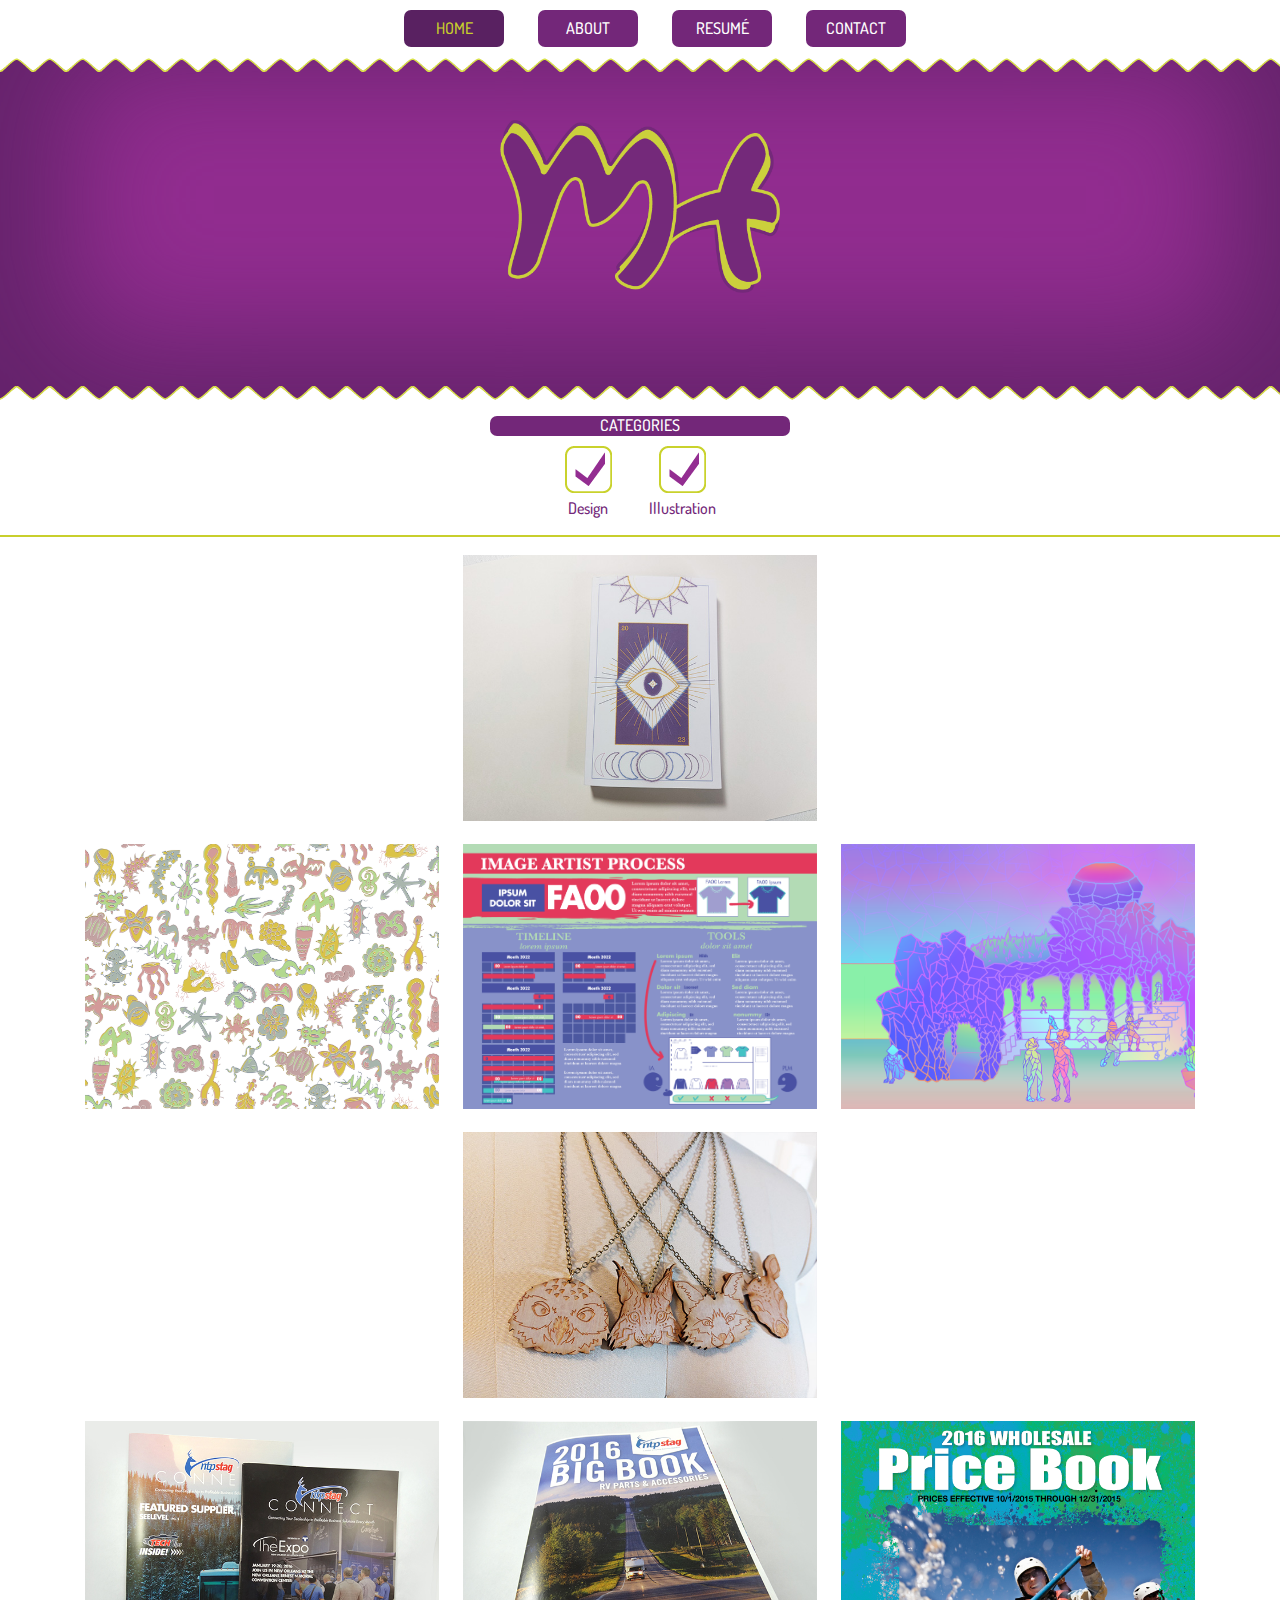
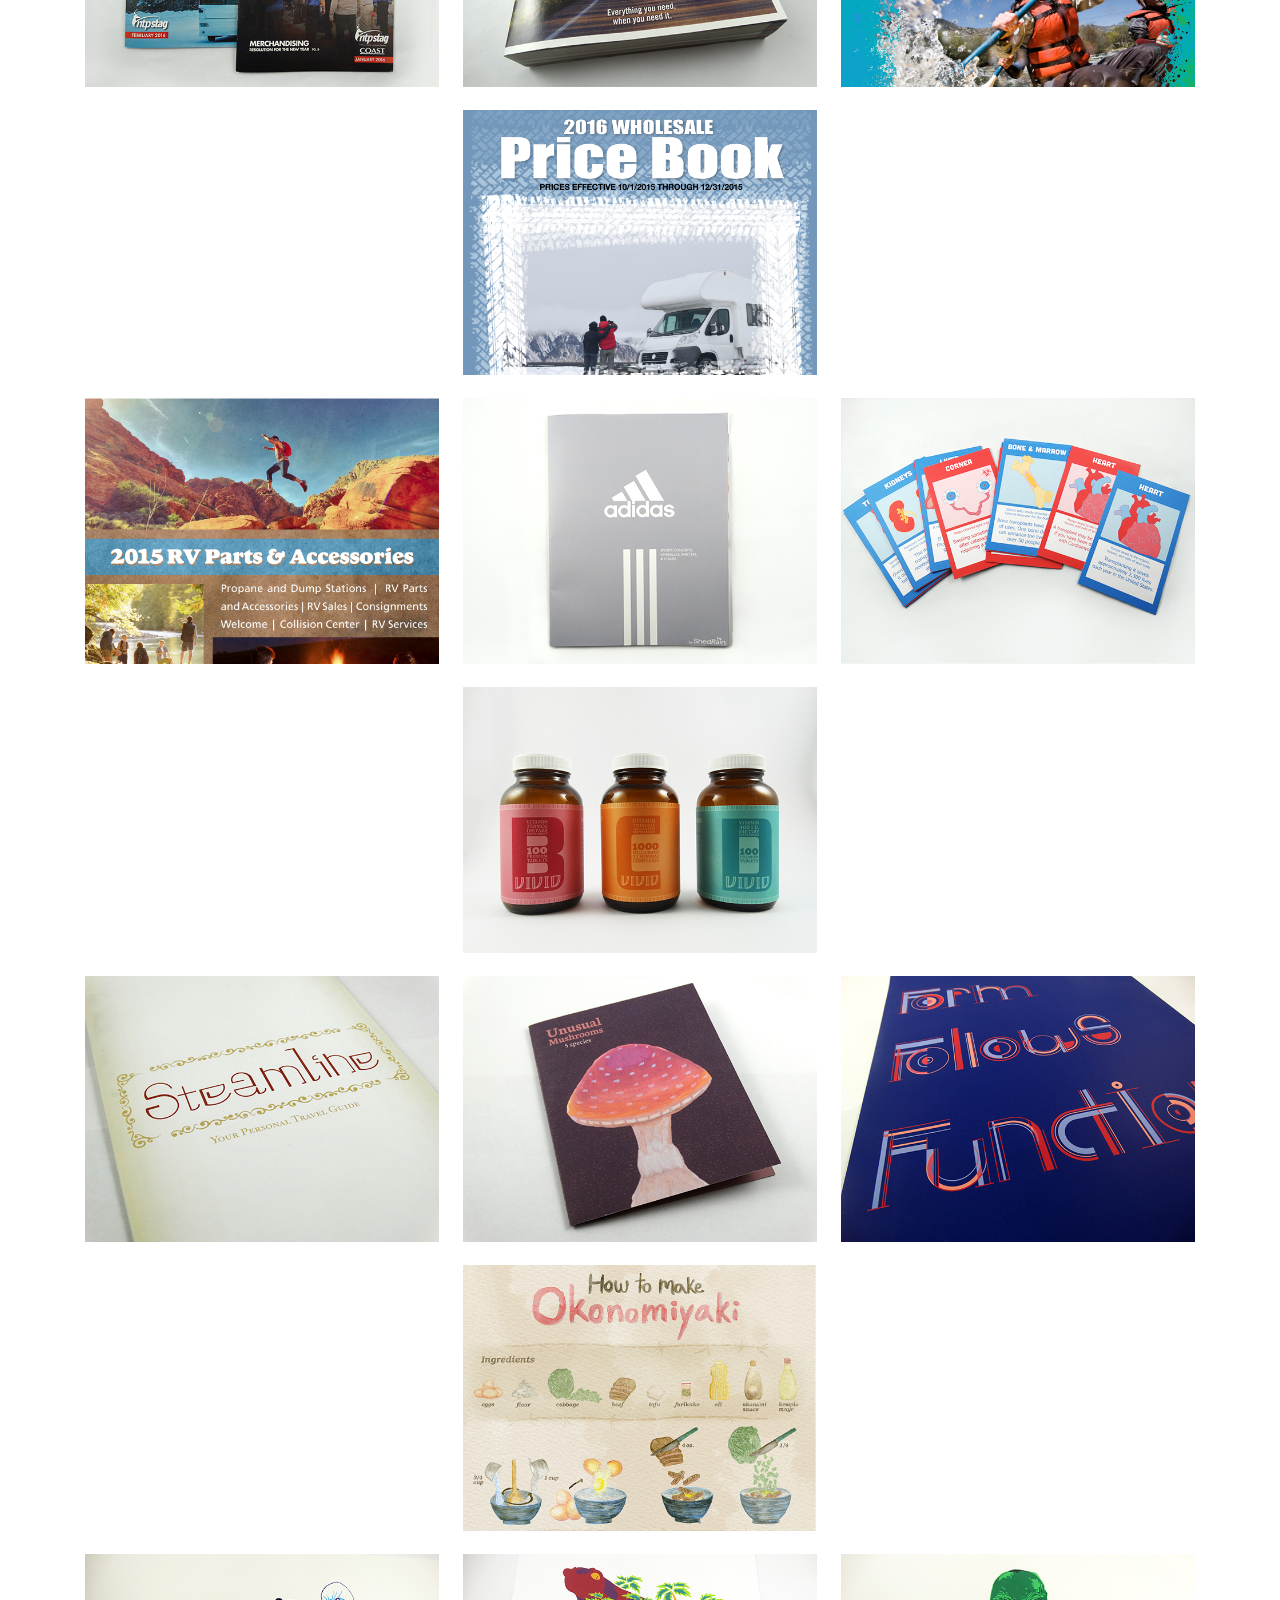
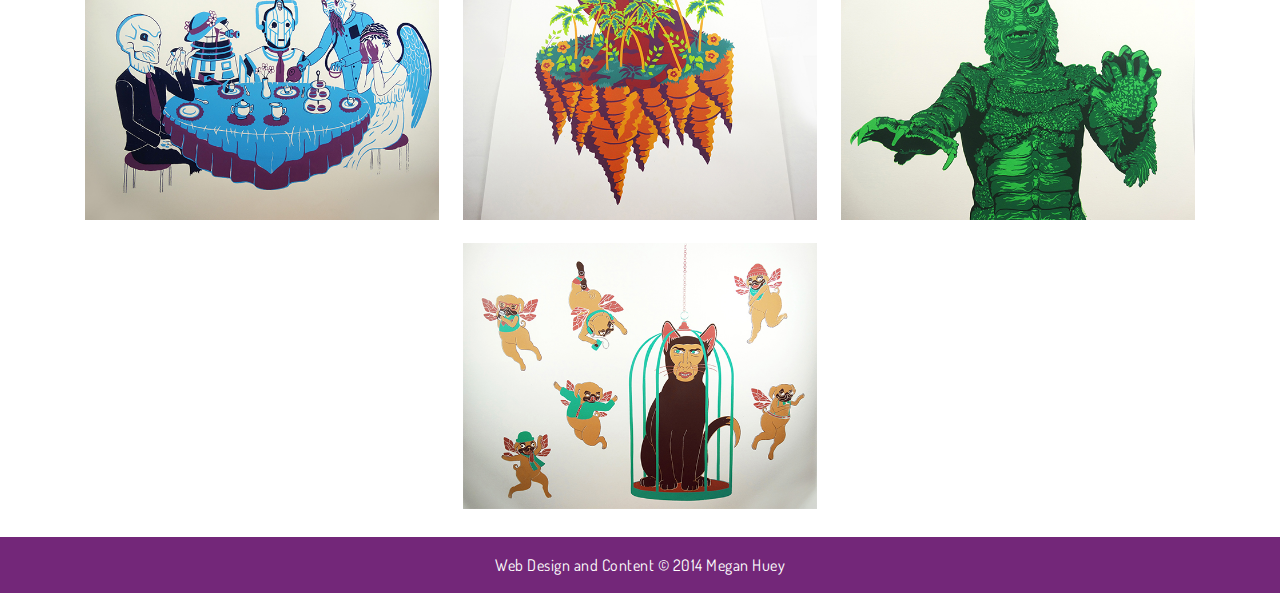
==== index.html @ 91812c9f "edited animals descrption" ====
<!doctype html>
<html>
<head>
<meta charset="utf-8">
<title>Home | Megan Huey</title>
<meta name="viewport" content="width=device-width">
<link rel="shortcut icon" type="image/x-icon" href="/favicon.ico">
<link rel="stylesheet" type="text/css" href="style.css">
<link rel="stylesheet" type="text/css" href="carousel.css">

<link href='http://fonts.googleapis.com/css?family=Dosis:400,500' rel='stylesheet' type='text/css'>


</head>

<body>

	<div class="wrap">

   <div class="wrapnav">

		<ul class="nav">
        <li class="navmid"><a href="index.html"><div class="navstyle active">HOME</div></a></li>
        <li class="navmid"><a href="about.html"><div class="navstyle">ABOUT</div></a></li>
        <li class="navmid"><a href="megan_huey_resume.pdf" target="_blank"><div class="navstyle">RESUMÉ</div></a></li>
        <li class="navmid"><a href="contact.html"><div class="navstyle">CONTACT</div></a></li>
		
        </ul> <!--nav-->


        <div class="topteeth">

        </div> <!--top teeth-->

        </div> <!--wrapnav-->
        



	<div class="main">

    <div class="bgwrap">
	<div class="background"><div class="wpcontainer"><img src="img/mhlogo4.png" class="logo_large"></div><img src="img/mhlogo4.png" class="logo_small"></div></div>
    </div>
    <br>

  

   <div class="bottomteeth"></div>
   <div class="categorywrap">
	<div class="category">
<div class="catsection">CATEGORIES</div><br>
<ul>


<li class="liall">
<div class="myContainer">
    <input type="checkbox" name="typography" id="typography1" class="allcheck" onclick="toggle"/>
    <label for="allcheck" class="allcheck"></label>
    <label for="typography" class="text"></label>    
</div><div class="categorylabel">Design</div></li>


<li class="liall">
<div class="myContainer">
    <input type="checkbox" name="illustration" id="illustration1" class="allcheck" onclick="toggle"/>
    <label for="allcheck" class="allcheck"></label>
    <label for="illustration" class="text"></label>    
</div><div class="categorylabel">Illustration</div></li>



<br>

       <div class="label"></div> <!--LABEL DIV-->

    </div> <!--category div-->
    <div class="divider"></div>
</div> <!--categorywrap div -->

       

<div class="groupwrap">
<ul class="gallery">
    
    <li><a href="#planneranchor"><div class="planner button all illustration"><img class="buttonwidth" src="img/art/planner1.jpg"  alt="Expand Planner"></div></a></li>

<div id="planneranchor"></div>


<!------------- BEGIN ------------->

<div class="plannergroup group 25"> <!--main-->

<iframe width="560" height="315" src="https://www.youtube.com/embed/mVJZdl0U6GI" title="YouTube video player" frameborder="0" allow="accelerometer; autoplay; clipboard-write; encrypted-media; gyroscope; picture-in-picture; web-share" allowfullscreen ></iframe>


 
 
  <div class="hcol-a">
<div class="h3">2023 Cosmic Planner</div>
paperback book<br><br>
A 2023 Planner featuring a cosmic theme. Geometric patterns fill the pages, allowing the writer to take notes in a free-form manner. Published and printed by Barnes & Noble books.
      <br>
<a href="https://www.barnesandnoble.com/w/2023-planner-megan-huey/1142853857?ean=9798823164696">Order Here!</a>

<br>
5" W x 8" H
</div> <!-- col-a -->

<div class="aligngroup">

 <div class="hflexcontainer"> 
 <!-- Place somewhere in the <body> of your page -->
 <div class="flexslider"> 


 
   <ul class="slides"> 
    <li>
      <img src="img/art/planner2.jpg" alt="Planner 2" class="tableimg">
    </li>
        <li>
      <img src="img/art/planner3.jpg" alt="Planner 2" class="tableimg">
    </li>
     <li>
      <img src="img/art/planner4.jpg" alt="Planner 2" class="tableimg">
    </li>
    <li>
      <img src="img/art/planner5.jpg" alt="Planner 3" class="tableimg" >
    </li>
  </ul>
</div> <!-- flexslider -->

 </div> <!-- h flexcontainer -->




</div> <!--  align group -->

</div> <!--group-->


<!------------- END ------------->

    
<li><a href="#virusanchor"><div class="virus button all illustration"><img class="buttonwidth" src="img/art/virus1.png"  alt="Expand Virus"></div></a></li>
<li><a href="#infographicanchor"><div class="infographic button all typography"><img class="buttonwidth" src="img/art/infographic1.png"  alt="Expand Infographic"></div></a></li> <!--button-->
<li><a href="#crystalsanchor"><div class="crystals button all illustration"><img class="buttonwidth" src="img/art/crystals1.png" alt="Expand Crystals"></div></a></li>
<li><a href="#animalsanchor"><div class="animals button all illustration"><img class="buttonwidth" src="img/art/animals1.jpg" alt="Expand Animals"></div></a></li>

<div id="virusanchor"></div>
<div id="infographicanchor"></div>
<div id="crystalsanchor"></div>
<div id="animalsanchor"></div>

<!------------- BEGIN ------------->

<div class="virusgroup group 24"> <!--main-->


 <img src="img/art/virus1.png" alt="Virus" class="bigimg">
 
 
  <div class="hcol-a">
<div class="h3">Organisms pattern</div>
Allover pattern<br><br>
This allover pattern displays a grouping of organisms floating about. Superimposed onto a white button down shirt dress, it makes a colorful statement that draws you in take a closer look at each individual form.
<br>

</div> <!-- col-a -->

<div class="aligngroup">

 <div class="hflexcontainer"> 
 <!-- Place somewhere in the <body> of your page -->
 <div class="flexslider"> 


 
   <ul class="slides"> 
    <li>
      <img src="img/art/virus2.jpg" alt="Virus 2" class="tableimg">
    </li>
    <li>
      <img src="img/art/virus3.jpg" alt="Virus 3" class="tableimg" >
    </li>
  </ul>
</div> <!-- flexslider -->

 </div> <!-- h flexcontainer -->




</div> <!--  align group -->

</div> <!--group-->


<!------------- END ------------->


<!------------- BEGIN ------------->

<div class="infographicgroup group 23"> <!--main-->


 <img src="img/art/infographic2.png" alt="Infographic" class="bigimg">
 
 
  <div class="hcol-a">
<div class="h3">Image Artist Infographic</div>
Poster<br><br>
This infographic captures the timelines, tools, and other related data involved in the Image Artist process. One season was used as the case study. Lorem Ipsum filler text replaces original text to preserve sensitive information.

<br>
11" W x 17" H
</div> <!-- col-a -->

<div class="aligngroup">

 <div class="hflexcontainer"> 
 <!-- Place somewhere in the <body> of your page -->
 <div class="flexslider"> 


 
   <ul class="slides"> 
    <li>
      <img src="img/art/infographic1.png" alt="Infographic 2" class="tableimg">
    </li>
    <li>
      <img src="img/art/infographic3.png" alt="Infographic 3" class="tableimg">
    </li>
  </ul>
</div> <!-- flexslider -->

 </div> <!-- h flexcontainer -->




</div> <!--  align group -->

</div> <!--group-->


<!------------- END ------------->



<!------------- BEGIN ------------->

<div class="crystalsgroup group 22"> <!--main-->


 <img src="img/art/crystals5.png" alt="Crystals" class="bigimg">
 
 
  <div class="hcol-a">
<div class="h3">Crystal Monument</div>
Vector Illustration<br><br>
The crystal people have built a monument. This panorama started as a rough sketch and gradually evolved into a vector design with crisp lineart and gradients. The monument is still undergoing construction, as is the illustration itself. It will repeat itself in a timeless loop experienced through the lens of the crystal people.
<br>
50" W x 25" H
</div> <!-- col-a -->

<div class="aligngroup">

 <div class="vflexcontainer"> 
 <!-- Place somewhere in the <body> of your page -->
 <div class="flexslider"> 


 
   <ul class="slides"> 
    <li>
      <img src="img/art/crystals2.jpg" alt="Crystals 2" class="tableimg">
    </li>
    <li>
      <img src="img/art/crystals3.jpg" alt="Crystals 3" class="tableimg" >
    </li>
    <li>
      <img src="img/art/crystals4.png" alt="Crystals 4" class="tableimg">
    </li>
  </ul>
</div> <!-- flexslider -->

 </div> <!-- h flexcontainer -->




</div> <!--  align group -->

</div> <!--group-->


<!------------- END ------------->

<!------------- BEGIN ------------->

<div class="animalsgroup group 17"> <!--main-->


 <img src="img/art/animals1.jpg" alt="Animals" class="bigimg">
 
 
  <div class="hcol-a">
<div class="h3">Alpine Animals</div>
Necklaces<br><br>
These Alpine animal necklaces were gifted to the 50 guests in attendance of a Winter event held in Portland. The animals featured are the Snowy Owl, Lustrous Lynx, Fascinating Fox, and Delicate Deer. The faces are made from birch plywood that have been etched and lasercut. They are strung along a 22" oxidized bronze chain with a lobster claw clasp.
<br>
2" W x 2 ½" H
</div> <!-- col-a -->

<div class="aligngroup">

 <div class="hflexcontainer"> 
 <!-- Place somewhere in the <body> of your page -->
 <div class="flexslider"> 


 
   <ul class="slides"> 
    <li>
      <img src="img/art/animals2.jpg" alt="Animals 2" class="tableimg">
    </li>
    <li>
      <img src="img/art/animals3.jpg" alt="Animals 3" class="tableimg" >
    </li>
    <li>
      <img src="img/art/animals3.jpg" alt="Animals 4" class="tableimg">
    </li>
    <li>
      <img src="img/art/animals4.jpg" alt="Animals 5" class="tableimg">
    </li>
  </ul>
</div> <!-- flexslider -->

 </div> <!-- h flexcontainer -->




</div> <!--  align group -->

</div> <!--group-->


<li><a href="#connectanchor"><div class="connect button all typography"><img class="buttonwidth" src="img/art/connect1.jpg"  alt="Expand Connect"></div></a></li>
<li><a href="#bigbookanchor"><div class="bigbook button all typography"><img class="buttonwidth" src="img/art/bigbook1.jpg"  alt="Expand Big Book"></div></a></li> <!--button-->
<li><a href="#pricebook1anchor"><div class="pricebook1 button all typography"><img class="buttonwidth" src="img/art/pricebook1.png" alt="Expand Pricebook 1"></div></a></li>
<li><a href="#pricebook2anchor"><div class="pricebook2 button all typography"><img class="buttonwidth" src="img/art/pricebook2.png" alt="Expand Pricebook 2"></div></a></li>

<div id="connectanchor"></div>
<div id="bigbookanchor"></div>
<div id="pricebook1anchor"></div>
<div id="pricebook2anchor"></div>

<!------------- BEGIN ------------->

<div class="connectgroup group 20"> <!--main-->


 <img src="img/art/connect1.jpg" alt="Connect" class="bigimg">
 
 
  <div class="hcol-a">
<div class="h3">NTP-STAG Connect 2016 January/February</div>
Catalog<br><br>
NTP-STAG Connect is a monthly Catalog that highlights brand products and provides thoughtful articles to its readers. Connect also holds a foldout poster within. When unfolded, each of the four quadrants is dedicated to advertisement or a grouping of product listings.
<br>
8 ½" W x 11" H
</div> <!-- col-a -->

<div class="aligngroup">

 <div class="hflexcontainer"> 
 <!-- Place somewhere in the <body> of your page -->
 <div class="flexslider"> 


 
   <ul class="slides"> 
    <li>
      <img src="img/art/connect2.jpg" alt="Connect 2" class="tableimg">
    </li>
    <li>
      <img src="img/art/connect3.jpg" alt="Connect 3" class="tableimg" >
    </li>
    <li>
      <img src="img/art/connect4.jpg" alt="Connect 4" class="tableimg">
    </li>
  </ul>
</div> <!-- flexslider -->

 </div> <!-- h flexcontainer -->




</div> <!--  align group -->

</div> <!--group-->


<!------------- END ------------->


<!------------- BEGIN ------------->

<div class="bigbookgroup group 19"> <!--main-->


 <img src="img/art/bigbook1.jpg" alt="Big Book" class="bigimg">
 
 
  <div class="hcol-a">
<div class="h3">NTP-STAG 2016 Big Book</div>
Catalog<br><br>
This is a comprehensive product catalog filled with products of brands affiliated with NTP-STAG, an RV Parts and Accessories distribution Company. There are 27 specialized RV Parts sections in total. The pages of this hefty catalog showcase product listings with photos, pricing, information, and advertisements.
<br>
8" W x 10 ½" H
</div> <!-- col-a -->

<div class="aligngroup">

 <div class="hflexcontainer"> 
 <!-- Place somewhere in the <body> of your page -->
 <div class="flexslider"> 


 
   <ul class="slides"> 
    <li>
      <img src="img/art/bigbook2.jpg" alt="Big Book 2" class="tableimg">
    </li>
    <li>
      <img src="img/art/bigbook3.jpg" alt="Big Book 3" class="tableimg">
    </li>
    <li>
      <img src="img/art/bigbook4.jpg" alt="Big Book 4" class="tableimg">
    </li>
  </ul>
</div> <!-- flexslider -->

 </div> <!-- h flexcontainer -->




</div> <!--  align group -->

</div> <!--group-->


<!------------- END ------------->



<!------------- BEGIN ------------->

<div class="pricebook1group group 18"> <!--main-->


 <img src="img/art/pricebook1_1.png" alt="Price Book" class="bigimg">
 
 
  <div class="hcol-a">
<div class="h3">NTP-STAG 2016 Price Book</div>
Catalog<br><br>
NTP-STAG Price Book is a convenient pricing catalog for customers. This series of covers portrays recreational activities framed by a rugged splatter effect. These four covers correspond to each of the four seasons. This series is one of two cover design options.
<br>
8 ½" W x 11" H
</div> <!-- col-a -->

<div class="aligngroup">

 <div class="vflexcontainer"> 
 <!-- Place somewhere in the <body> of your page -->
 <div class="flexslider"> 


 
   <ul class="slides"> 
    <li>
      <img src="img/art/pricebook1_2.png" alt="Big Book 2" class="tableimg">
    </li>
    <li>
      <img src="img/art/pricebook1_3.png" alt="Big Book 3" class="tableimg" >
    </li>
    <li>
      <img src="img/art/pricebook1_4.png" alt="Big Book 4" class="tableimg">
    </li>
  </ul>
</div> <!-- flexslider -->

 </div> <!-- h flexcontainer -->




</div> <!--  align group -->

</div> <!--group-->


<!------------- END ------------->

<!------------- BEGIN ------------->

<div class="pricebook2group group 17"> <!--main-->


 <img src="img/art/pricebook2_1.png" alt="Price Book" class="bigimg">
 
 
  <div class="hcol-a">
<div class="h3">NTP-STAG 2016 Price Book</div>
Catalog<br><br>
NTP-STAG Price Book is a convenient pricing catalog for customers. This series of covers portrays treasured family outings. These four covers correspond to each of the four seasons. This series is one of two cover design options.
<br>
8 ½" W x 11" H
</div> <!-- col-a -->

<div class="aligngroup">

 <div class="hflexcontainer"> 
 <!-- Place somewhere in the <body> of your page -->
 <div class="flexslider"> 


 
   <ul class="slides"> 
    <li>
      <img src="img/art/pricebook2_2.png" alt="Big Book 2" class="tableimg">
    </li>
    <li>
      <img src="img/art/pricebook2_3.png" alt="Big Book 3" class="tableimg" >
    </li>
    <li>
      <img src="img/art/pricebook2_4.png" alt="Big Book 4" class="tableimg">
    </li>
  </ul>
</div> <!-- flexslider -->

 </div> <!-- h flexcontainer -->




</div> <!--  align group -->

</div> <!--group-->


<!------------- END ------------->


<li><a href="#owoodanchor"><div class="owood button all typography"><img class="buttonwidth" src="img/art/owood.png"  alt="Expand Orangewood"></div></a></li>
<li><a href="#shedrainanchor"><div class="shedrain button all typography"><img class="buttonwidth" src="img/art/shedrain1.jpg"  alt="Expand Shedrain Adidas"></div></a></li> <!--button-->
<li><a href="#organcardsanchor"><div class="organcards button all typography"><img class="buttonwidth" src="img/art/cards1.jpg" alt="Expand Organ Cards"></div></a></li>
<li><a href="#vitaminsanchor"><div class="vitamins button all typography"><img class="buttonwidth" src="img/art/vitamins_1.jpg" alt="Expand Vitamins"></div></a></li>


<div id="owoodanchor"></div>
<div id="shedrainanchor"></div>
<div id="organcardsanchor"></div>
<div id="vitaminsanchor"></div>

<!------------- BEGIN ------------->

<div class="owoodgroup group 16"> <!--main-->


 <img src="img/art/owood_1.png" alt="Orangewood" class="bigimg">
 
 
  <div class="hcol-a">
<div class="h3">2015 Orangewood</div>
Catalog<br><br>
These images showcase cover options for the Orangewood RV Parts & Accessories product catalog. Each cover option presents lifestyle imagery and scenes of beautiful canyons in a collage-style. Orangewood is a company based in Arizona.
<br>
8 ½" W x 11" H
</div> <!-- col-a -->

<div class="aligngroup">

 <div class="hflexcontainer"> 
 <!-- Place somewhere in the <body> of your page -->
 <div class="flexslider"> 


 
   <ul class="slides"> 
    <li>
      <img src="img/art/owood_2.png" alt="Orangewood 2" class="tableimg">
    </li>
    <li>
      <img src="img/art/owood_3.png" alt="Orangewood 3" class="tableimg" >
    </li>
    <li>
      <img src="img/art/owood_4.png" alt="Orangewood 4" class="tableimg">
    </li>
  </ul>
</div> <!-- flexslider -->

 </div> <!-- h flexcontainer -->




</div> <!--  align group -->

</div> <!--group-->


<!------------- END ------------->



<!------------- BEGIN ------------->

<div class="shedraingroup group 15"> <!--main-->


 <img src="img/art/shedrain4.jpg" alt="Phrasebook 1" class="bigimg">
 
 
  <div class="hcol-a">
<div class="h3">Adidas by Shedrain</div>
Catalog<br><br>
The Adidas by ShedRain product catalog features designs by ShedRain for the Adidas brand. The available products include umbrellas, tents, and chairs with a variety of fresh patterns and swatch variations. The catalog serves to inform customers of available products and their specifications.
<br>
8 ½" W x 11" H
</div> <!-- col-a -->

<div class="aligngroup">

 <div class="hflexcontainer"> 
 <!-- Place somewhere in the <body> of your page -->
 <div class="flexslider"> 


 
   <ul class="slides"> 
    <li>
      <img src="img/art/shedrain2.jpg" alt="Adidas Shedrain 2" class="tableimg">
    </li>
    <li>
      <img src="img/art/shedrain5.jpg" alt="Adidas Shedrain 3" class="tableimg" >
    </li>
    <li>
      <img src="img/art/shedrain3.jpg" alt="Adidas Shedrain 4" class="tableimg">
    </li>
  </ul>
</div> <!-- flexslider -->

 </div> <!-- h flexcontainer -->




</div> <!--  align group -->

</div> <!--group-->


<!------------- END ------------->



<!------------- BEGIN ------------->

<div class="organcardsgroup group 14"> <!--main-->


 <img src="img/art/cards1.jpg" alt="Organ Cards" class="bigimg">
 
 
  <div class="hcol-a">
<div class="h3">Donate Life NW Card Game</div>
Matching Card Game<br><br>
This matching card game was developed for the non-profit Company Donate Life Northwest to raise awareness and educate players about organ donation. These twenty-two cards feature eleven illustrations and their corresponding donation-eligible organs. Each card describes the organ's role in the body as well as additional facts pertaining to the donation of it.
<br>
3" W x 5" H
</div> <!-- col-a -->

<div class="aligngroup">

 <div class="hflexcontainer"> 
 <!-- Place somewhere in the <body> of your page -->
 <div class="flexslider"> 


 
   <ul class="slides"> 
    <li>
      <img src="img/art/cards2.jpg" alt="Organ Cards 2" class="tableimg">
    </li>
    <li>
      <img src="img/art/cards3.jpg" alt="Organ Cards 3" class="tableimg" >
    </li>
    <li>
      <img src="img/art/cards4.jpg" alt="Organ Cards 4" class="tableimg">
    </li>
  </ul>
</div> <!-- flexslider -->

 </div> <!-- h flexcontainer -->




</div> <!--  align group -->

</div> <!--group-->


<!------------- END ------------->

<!------------- BEGIN ------------->

<div class="vitaminsgroup group 13">
      <img src="img/art/vitamins_1.jpg" alt="Vitamins 1" class="bigimg">
      
      <div class="hcol-a">
<div class="h3">Vivid Vitamins</div>
Bottled vitamins<br><br>
The Vivid Vitamin brand provides essential vitamins A, B, and C. Each of the amber glass bottles are wrapped in lustrously color-coded pearlescent paper that communicates the brand name and its benefits. Vivid Vitamins delivers the promise of a healthy, vibrant lifestyle while reminding its customers, in bold typography, to take their vitamins daily. <br> 2 ½" W x 4 ¾" H
</div><!--col-a-->

<div class="aligngroup">

<div class="hflexcontainer">
 <!-- Place somewhere in the <body> of your page -->
<div class="flexslider">
  <ul class="slides">
    <li>
      <img src="img/art/vitamins_2.jpg" alt="Vitamins 2" class="tableimg">
    </li>
    <li>
      <img src="img/art/vitamins_3.jpg" alt="Vitamins 3" class="tableimg">
    </li>
  </ul>
</div> <!-- flexslider -->

</div> <!-- h flexcontainer -->


</div> <!-- align group -->

</div> <!--group-->

<!------------- END ------------->




<li><a href="#steamlineanchor"><div class="steamline button all typography"><img class="buttonwidth" src="img/art/steamline_1.jpg" alt="Expand Streamline"></div></a></li> <!--button-->
<li><a href="#mushroomanchor"><div class="mushroom button all typography"><img class="buttonwidth" src="img/art/mushroom_1.jpg" alt="Expand Mushroom"></div></a></li>
<li><a href="#f3posteranchor"><div class="f3poster button all typography"><img class="buttonwidth" src="img/art/f3_1.jpg" alt="Expand F3"></div></a></li>
<li><a href="#okonomianchor"><div class="okonomi button all typography"><img class="buttonwidth" src="img/art/oko2.png" alt="Expand Okonomi"></div></a></li> 



<div id="steamlineanchor"></div>
<div id="mushroomanchor"></div>
<div id="f3posteranchor"></div>
<div id="okonomianchor"></div>


<!------------- BEGIN ------------->

<div class="steamlinegroup group 4">

      <img src="img/art/steamline_1.jpg" alt="Steamline 1" class="bigimg">
      
      <div class="hcol-a">
<div class="h3">Steamline</div>
Travel brochure<br><br>
This gate-folded brochure is an all-inclusive package representing the travel line Steamline. The peculiar letterforms of the Steamline logo informs the fictional steampunk setting where travel is made possible with steam-powered airships. The contents of the brochure include the travel destinations with accompanying flavor text, a boarding pass tucked into a pocket, and a map framed by the time tables. <br>
5" W x 13" H
</div><!--col-a-->

<div class="aligngroup">

<div class="hflexcontainer">
 <!-- Place somewhere in the <body> of your page -->
<div class="flexslider">
  <ul class="slides">
    <li>
      <img src="img/art/steamline_2.jpg" alt="Steamline 2" class="tableimg">
    </li>
    <li>
      <img src="img/art/steamline_3.jpg" alt="Steamline 3" class="tableimg">
    </li>
  </ul>
</div> <!-- flexslider -->

</div> <!-- h flexcontainer -->



</div> <!-- align group -->

</div> <!--group-->


<!------------- END ------------->

<!------------- BEGIN ------------->

<div class="mushroomgroup group 5">

      <img src="img/art/mushroom_1.jpg" alt="Mushrooms 1" class="bigimg">
      
      <div class="hcol-a">
<div class="h3">Unusual Mushrooms</div>
Stamp series<br><br>
A stamp series consisting of five hand-painted mushrooms within a miniature folder adorned with an earthy patten. The diversity of each species is highlighted in a vertical list, opposite the pocket and stamps. This list provides facts about each species including their scientific names, nicknames, behaviors, and characteristics.<br>
4 ½" W x 5 ½" H
</div><!--col-a-->

<div class="aligngroup">

<div class="hflexcontainer">
 <!-- Place somewhere in the <body> of your page -->
<div class="flexslider">
  <ul class="slides">

    <li>
      <img src="img/art/mushroom_2.jpg" alt="Mushrooms 2" class="tableimg">
    </li>
    <li>
      <img src="img/art/mushroom_3.jpg" alt="Mushrooms 3" class="tableimg">
    </li>
    <li>
      <img src="img/art/mushroom_4.jpg" alt="Mushrooms 4" class="tableimg">
    </li>
  </ul>
</div> <!-- flexslider -->

</div> <!-- h flexcontainer -->


</div> <!-- align group -->

</div> <!--group-->

<!------------- END ------------->

<!------------- BEGIN ------------->

<div class="f3postergroup group 6">
      <img src="img/art/form.png" alt="F3 1" class="bigimg">
      
      <div class="hcol-a">
<div class="h3">Form Follows Function</div>
Poster<br><br>
The form something takes is informed by the way it will function. This is an important guideline to keep in mind when approaching design. In this poster, the phrase "Form Follows Function" is composed from an assemblage of geometric structures, referencing American architect Louis Sullivan, who coined the phrase.<br>
10 ½" W x 15 ½" H
</div><!--col-a-->

<div class="aligngroup">

<div class="vflexcontainer">
 <!-- Place somewhere in the <body> of your page -->
<div class="flexslider">
  <ul class="slides">

    <li>
      <img src="img/art/form2.png" alt="F3 2" class="tableimg">
    </li>
    <li>
      <img src="img/art/f3_4.jpg" alt="F3 3" class="tableimg">
    </li>
    <li>
      <img src="img/art/f3_5.jpg" alt="F3 4" class="tableimg">
    </li>
        <li>
      <img src="img/art/f3_6.jpg" alt="F3 5" class="tableimg">
    </li>
  </ul>
</div> <!-- flexslider -->

</div> <!-- h flexcontainer -->


</div> <!-- align group -->

</div> <!--group-->


<!------------- END ------------->


<!------------- BEGIN ------------->

<div class="okonomigroup group 7">
      <img src="img/art/oko.png" alt="Okonomi 1" class="bigimg">
      
      <div class="hcol-a">
<div class="h3">Okonomiyaki recipe</div>
Recipe Poster<br><br>
This fully illustrated recipe poster, hand-painted in watercolor, exhibits the ingredients and steps involved in making the pancake-like Japanese meal, Okonomiyaki. Using spare hints of text, it presents a more efficient, visually-focused way to follow a recipe. It's printed on textured cold-pressed watercolor paper.<br>
 10" W x 16 ½" H
</div><!--col-a-->

<div class="aligngroup">

<div class="vflexcontainer">
 <!-- Place somewhere in the <body> of your page -->
<div class="flexslider">
  <ul class="slides">

    <li>
      <img src="img/art/okonomi_3.jpg" alt="Okonomi 2" class="tableimg">
    </li>
    <li>
      <img src="img/art/okonomi_4.jpg" alt="Okonomi 3" class="tableimg">
    </li>
    <li>
      <img src="img/art/okonomi_5.jpg" alt="Okonomi 4" class="tableimg">
    </li>
        <li>
      <img src="img/art/okonomi_6.jpg" alt="Okonomi 5" class="tableimg">
    </li>
  </ul>
</div> <!-- flexslider -->

</div> <!-- h flexcontainer -->


</div> <!-- align group -->
</div> <!--group-->


<!------------- END ------------->

<li><a href="#drwhoanchor"><div class="drwho button all illustration"><img class="buttonwidth" src="img/art/drwho_1.jpg" alt="Expand Dr Who"></div></a></li>
<li><a href="#froganchor"><div class="frog button all illustration"><img class="buttonwidth" src="img/art/frog_1.jpg" alt="Expand Frog"></div></a></li>
<li><a href="#lagoonanchor"><div class="lagoon button all illustration"><img class="buttonwidth" src="img/art/lagoon_1.jpg" alt="Expand Lagoon"></div></a></li> <!--button-->
<li><a href="#meowcolasanchor"><div class="meowcolas button all illustration"><img class="buttonwidth" src="img/art/meowcolas_1a.jpg" alt="Expand Meowcolas"></div></a></li>


<div id="drwhoanchor"></div>
<div id="froganchor"></div>
<div id="lagoonanchor"></div>
<div id="meowcolasanchor"></div>

<!------------- BEGIN ------------->


<div class="drwhogroup group 8">
      <img src="img/art/drwho_1.jpg" alt="Dr Who 1" class="bigimg">
      
      <div class="hcol-a">
<div class="h3">Mad tea party</div>
Screen-print<br><br>
This 3-color print in water-based inks presents a scene where villians (aside from the Ood) of “Doctor Who” get together for a nice tea party. The guests include an ignored Silence, a Dalek sporting a floral tea-hat, a Cyberman who can not express gratitude, a tea-serving Ood, and an Angel weeping into her elegant satin gloves.<br>
21" W x 15" H
</div><!--col-a-->

<div class="aligngroup">

<div class="hflexcontainer">
 <!-- Place somewhere in the <body> of your page -->
<div class="flexslider">
  <ul class="slides">

    <li>
      <img src="img/art/drwho_2.jpg" alt="Dr Who 2" class="tableimg">
    </li>
    <li>
      <img src="img/art/drwho_3.jpg" alt="Dr Who 3" class="tableimg">
    </li>
  </ul>
</div> <!-- flexslider -->

</div> <!-- h flexcontainer -->


</div> <!-- align group -->

</div> <!--group-->

<!------------- END ------------->

<!------------- BEGIN ------------->

<div class="froggroup group 9">
      <img src="img/art/frog_2.jpg" alt="Frog 1" class="bigimg">
      
      <div class="hcol-a">
<div class="h3">Frog Island</div>
Screen-print<br><br>
This 8-color print manifests a psychedelic take on the poison dart frog sitting upon a floating island sorrounded by exotic foliage. It's layered in saturated hues consisting of burnt orange, teal greens, cardinal red, deep lilac, amber, and lime. The water-based inks are printed on smooth paper.<br>
13" W x 19" H
</div><!--col-a-->

<div class="aligngroup">

<div class="vflexcontainer">
 <!-- Place somewhere in the <body> of your page -->
<div class="flexslider">
  <ul class="slides">

    <li>
      <img src="img/art/frog_3.jpg" alt="Frog 2" class="tableimg">
    </li>
    <li>
      <img src="img/art/frog_4.jpg" alt="Frog 3" class="tableimg">
    </li>
        <li>
      <img src="img/art/frog_5.jpg" alt="Frog 4" class="tableimg">
    </li>
        <li>
      <img src="img/art/frog_6.jpg" alt="Frog 5" class="tableimg">
    </li>
  </ul>
</div> <!-- flexslider -->

</div> <!-- h flexcontainer -->


</div> <!-- align group -->

</div> <!--group-->


<!------------- END ------------->



<!------------- BEGIN ------------->

<div class="lagoongroup group 10">
      <img src="img/art/lagoon_1.jpg" alt="Lagoon 1" class="bigimg">
      
      
<div class="hcol-a">
<div class="h3">Lagoon Creature</div>
Screen-print<br><br>
An analogous 3-color print in shades of green presenting Gill Man from the 1954 monster movie “Creature from the black Lagoon.” He is depicted from the waist up as a menacing monstrosity. But deep down he is just misunderstood. It's made with water-based inks.<br>
14" W x 11" H
</div><!--col-a-->
<div class="aligngroup">

<div class="hflexcontainer">
 <!-- Place somewhere in the <body> of your page -->
<div class="flexslider">
  <ul class="slides">
    <li>
      <img src="img/art/lagoon_2.jpg" alt="Lagoon 2" class="tableimg">
    </li>
    <li>
      <img src="img/art/lagoon_3.jpg" alt="Lagoon 3" class="tableimg">
    </li>
  </ul>
</div> <!-- flexslider -->

</div> <!-- h flexcontainer -->


</div> <!-- align group -->

</div> <!--group-->

<!------------- END ------------->

<!------------- BEGIN ------------->

<div class="meowcolasgroup group 11">
      <img src="img/art/meowcolas_1a.jpg" alt="Meowcolas 1" class="bigimg">
      
      
      <div class="hcol-a">
<div class="h3">Meowcolas</div>
Screen-print<br><br>
A 4-color print in water-based inks in the colors chocolate brown, tan, pink, and turquoise. This bizarre amalgamation presents an antagonized Nicholas Cage cat trapped in a hanging bird cage. Smug flying hipster pugs portrayed as pixies point, laugh, and scoff at the scowling caged cat.<br>
 29" W x 21" H
</div><!--col-a-->
      
<div class="aligngroup">

<div class="hflexcontainer">
 <!-- Place somewhere in the <body> of your page -->
<div class="flexslider">
  <ul class="slides">

    <li>
      <img src="img/art/meowcolas_2.jpg" alt="Meowcolas 2" class="tableimg">
    </li>
    <li>
      <img src="img/art/meowcolas_3.jpg" alt="Meowcolas 3" class="tableimg">
    </li>
  </ul>
</div> <!-- flexslider -->

</div> <!-- h flexcontainer -->

</div> <!-- align group -->

</div> <!--group-->

<!------------- END ------------->




</div><!--groupwrap-->

</ul> <!--gallery ul-->

</div> <!-- main div --> 
</div> <!-- wrap div -->


<div class="footer">
Web Design and Content &copy; 2014 Megan Huey
</div>


<script type="text/javascript" src="http://ajax.googleapis.com/ajax/libs/jquery/1.7.1/jquery.min.js"></script>
<script src="appear.js"></script>

<script src="carousel.js"></script>
<script src="jquery.flexslider.js"></script>


<!-- GOOGLE ANALYTICS -->
<script>
  (function(i,s,o,g,r,a,m){i['GoogleAnalyticsObject']=r;i[r]=i[r]||function(){
  (i[r].q=i[r].q||[]).push(arguments)},i[r].l=1*new Date();a=s.createElement(o),
  m=s.getElementsByTagName(o)[0];a.async=1;a.src=g;m.parentNode.insertBefore(a,m)
  })(window,document,'script','//www.google-analytics.com/analytics.js','ga');

  ga('create', 'UA-56945061-1', 'auto');
  ga('send', 'pageview');

</script>
</body>
</html>
---- style.css ----
@charset "utf-8";

/* CSS Reset */

    /**
    * Eric Meyer's Reset CSS v2.0 (http://meyerweb.com/eric/tools/css/reset/)
    * http://cssreset.com
    */
	
	 html, body, div, span, applet, object, iframe,
    h1, h2, h3, h4, h5, h6, p, blockquote, pre,
    a, abbr, acronym, address, big, cite, code,
    del, dfn, em, img, ins, kbd, q, s, samp,
    small, strike, strong, sub, sup, tt, var,
    b, u, i, center,
    dl, dt, dd, ol, ul, li,
    fieldset, form, label, legend,
    table, caption, tbody, tfoot, thead, tr, th, td,
    article, aside, canvas, details, embed,
    figure, figcaption, footer, header, hgroup,
    menu, nav, output, ruby, section, summary,
    time, mark, audio, video {
    margin: 0;
    padding: 0;
    border: 0;
    font-size: 100%;
    font: inherit;
    vertical-align: baseline;
    }
    /* HTML5 display-role reset for older browsers */
    

	article, aside, details, figcaption, figure,
    footer, header, hgroup, menu, nav, section {
    display: block;
    }
    body {
    line-height: 1;
    }
    ol, ul {
    list-style: none;
    }
    blockquote, q {
    quotes: none;
    }
    blockquote:before, blockquote:after,
    q:before, q:after {
    content: '';
    content: none;
    }
    table {
    border-collapse: collapse;
    border-spacing: 0;
    }


/* CSS Document */

* {
	box-sizing: border-box;
}



.wrapnav ul{
	width: 100%;
	position: fixed;
	
	text-align: center;
}



.nav {
	margin: 0 auto;
	list-style-type: none;
	background: #ffffff;
	z-index: 20;
	height: 60px;
} 


.nav a {
	text-decoration: none;		
}




.navmid {
	display:inline;
}


.navstyle {
	width: 100px;
	height: 37px;
	background-color: #732779;
	color: white;

	z-index: 90;
    border-radius: 7px;
	font-family: 'Dosis', sans-serif;
	font-size: 1em;
	font-weight: 500;
	display: inline-block;

	margin: 10px 0px 0px 30px;
	
	align-items: center;
    justify-content: center;
	
	text-align: center;
	vertical-align: middle;
	padding: 10px;

}

.active {
	background-color: #592161;
	color: #C8CF2C;
}

/****** OTHER *******/


.topteeth {
	z-index: 21;
	position: fixed;
	top: 56px;
	background-image: url('img/top_zig_bg.png');
	background-repeat: repeat-x;
	height: 56px;
	width: 100%;	

}

.main {
	top: 90px;
	background: #922d90;
}

	


.wtext { 
	background-color:#ffffff; 
	visibility: hidden;
}

.arrows {
	display: block;
	margin: 30px 0 0 75px;
	width: 20%;
	visibility: hidden;
}


.background {
	padding-top: 120px;
	background: url('img/zigzag_tile3.png') repeat;
	background-attachment: fixed;
	height: 400px;
	/*height: 593px; */
	width: 100%;
	-webkit-box-shadow: inset 10px 0px 120px 60px rgba(89, 33, 97, 0.8);
	
	-moz-box-shadow: inset 10px 0px 120px 60px rgba(89, 33, 97, 0.8);
	-ms-box-shadow: inset 10px 0px 120px 60px rgba(89, 33, 97, 0.8);
	-o-box-shadow: inset 10px 0px 120px 60px rgba(89, 33, 97, 0.8);
	box-shadow: inset 10px 0px 120px 60px rgba(89, 33, 97, 0.8);
}

.wpcontainer {
    width: 100%;
	height: auto;

}

.logo_large {
    display: block;
    margin: auto;
	width: 280px;
	
	height: auto;

	/*box-shadow: 10px 0px 120px 60px rgba(89, 33, 97, 0.8);*/
	
	/*filter: drop-shadow(12px 12px 7px rgba(89,33,97,0.8));*/
	

}

.logo_small {
	display: none;
	margin: auto;
	padding-top: 85px;
}



.bottomteeth {
	top: 386px;
	/*top: 580px; */
	position: absolute;
	background-image: url('img/bottom_zig_bg.png');
	background-repeat: repeat-x;
	height: 60px;
	width: 100%;	

}


.abottomteeth {
top: 580px;
	/*top: 580px; */
	position: absolute;
	background-image: url('img/bottom_zig_bg.png');
	background-repeat: repeat-x;
	height: 60px;
	width: 100%;	

}



.text {
	line-height: 1.5em;

}




/******** OLD CHECKBOXES ********/



.catsection {
	width: 300px;
	height: 20px;
	background-color: #732779;
	color: white;
    align-items: center;
    justify-content: center;
	font-family: 'Dosis', sans-serif;
	font-size: 1em;
	font-weight: 500;
	 border-radius: 7px;
	 padding-top: 1px;
	margin-bottom: 10px;
	
	display: inline-block;

}

.categorylabel {
	width: 80px;
	height: 20px;
	background-color: white;
	color: #732779;
    align-items: center;
    justify-content: center;
	font-family: 'Dosis', sans-serif;
	font-size: 1em;
	font-weight: 500;
	margin-bottom: 10px;
	

}

.category {
	max-height: 100%;
	background-color: #ffffff;
	text-align: center;
	list-style-type: none;

    align-items: center;
    justify-content: center;

	
}



.liall {
	margin-right: 10px;
	
		display: inline-block;

	
}



/******** NEW CHECKBOXES ********/



.myContainer input[type="checkbox"][name="all"],
.myContainer input[type="checkbox"][name="typography"],
.myContainer input[type="checkbox"][name="illustration"],
.myContainer input[type="checkbox"][name="branding"],
.myContainer input[type="checkbox"][name="informational"],
.myContainer input[type="checkbox"][name="print"],
.myContainer input[type="checkbox"][name="poster"],
.myContainer input[type="checkbox"][name="book"] {
    opacity: 0;
    height: 47px;
    width: 47px;
    position: absolute;
    z-index: 2;
}
.myContainer input[type="checkbox"][name="all"]:not(:checked) + label.allcheck,
.myContainer input[type="checkbox"][name="typography"]:not(:checked) + label.allcheck,
.myContainer input[type="checkbox"][name="illustration"]:not(:checked) + label.allcheck,
.myContainer input[type="checkbox"][name="branding"]:not(:checked) + label.allcheck,
.myContainer input[type="checkbox"][name="informational"]:not(:checked) + label.allcheck,
.myContainer input[type="checkbox"][name="print"]:not(:checked) + label.allcheck,
.myContainer input[type="checkbox"][name="poster"]:not(:checked) + label.allcheck,
.myContainer input[type="checkbox"][name="book"]:not(:checked) + label.allcheck {
    background-image: url(img/unchecked.png);
    height: 47px;
    width: 47px;
    display:inline-block;
    z-index: 1;
}
.myContainer input[type="checkbox"][name="all"]:checked + label.allcheck,
.myContainer input[type="checkbox"][name="typography"]:checked + label.allcheck,
.myContainer input[type="checkbox"][name="illustration"]:checked + label.allcheck,
.myContainer input[type="checkbox"][name="branding"]:checked + label.allcheck,
.myContainer input[type="checkbox"][name="informational"]:checked + label.allcheck,
.myContainer input[type="checkbox"][name="print"]:checked + label.allcheck,
.myContainer input[type="checkbox"][name="poster"]:checked + label.allcheck,
.myContainer input[type="checkbox"][name="book"]:checked + label.allcheck {
    background-image: url(img/checked.png);
    height: 47px;
    width: 47px;
    display:inline-block;
}

/*
.myContainer input[type="checkbox"][name="all"] + label + label.text,
.myContainer input[type="checkbox"][name="cat"] + label + label.text,
.myContainer input[type="checkbox"][name="dog"] + label + label.text,
.myContainer input[type="checkbox"][name="bird"] + label + label.text {
    font: normal 12px arial;
    display: inline-block;
    line-height: 27px;
    vertical-align: top;
    margin: 5px 0px;
}




.myContainter {
	max-height: 100%;
	background-color: #ffffff;
	text-align: center;
	list-style-type: none;
	width: 100%;
	margin: 0 0 0 45px;
}
*/

.category ul {

	list-style-type: none;
}


.divider {
	background-color: #c8cf2c;
	height: 2px;
	width: 100%;
	margin: 5px 0px 8px 0px;
}


/******** GALLERY ********/



.gallery {
text-align: center;
}

.gallery ul {
	width: 100%;
	margin: 0 auto;
		
	

}


.buttonwidth {
	width: 354px;
	height: auto;
	

}

.gallery li {
	
	display: inline;
	
/****** CAUSES CIRCLES TO ALIGN VERTICAL *******/
	/*width: 100%;
	height: auto;*/
}



.button {
	margin: 10px;

	list-style-type: none;
	display: inline-block;
	
}





.button:hover {
	-ms-box-shadow: 0px 0px 0px 6px rgba(200,207,44,1);
	-o-box-shadow: 0px 0px 0px 6px rgba(200,207,44,1);
	
	-webkit-box-shadow: 0px 0px 0px 6px rgba(200,207,44,1);
	-moz-box-shadow: 0px 0px 0px 6px rgba(200,207,44,1);
	box-shadow: 0px 0px 0px 6px rgba(200,207,44,1);
}






/******** FLEX SLIDE BEGIN *********/



.test {
	/*align-items: center;
    justify-content: center;
	vertical-align: middle;
	
	text-align: center;*/
	
}

.group {

	background-color: #e7e290;
	width: 100%;
	border: 7px solid white;
	padding: 20px 0px 20px 0px;

}


/*
.aligngroup {
		column-count: 2;
		-moz-column-count: 2;
		-webkit-column-count:2;
		margin: 0 0 0 30px;

}
*/



.h3 {
	font-family: 'Dosis', sans-serif;
	font-weight: 500;
	font-size: 1.2em;
}


.bigimg {
	align: center;
	display: inline-block;
	
	width: 610px;
	height: auto;
	margin-right: 10px;
	
}

.hcol-a {
	text-align: left;
	margin: 0px 15px 20px 15px;
	font-family: 'Dosis', sans-serif;
	font-weight: 400;
	letter-spacing: .5px;
	
	line-height: 1.5em;
	color: #732779;
	max-width: 250px;
	
	display: inline-block;
	position: relative;
	align: right;

}

.tableimg {
	
	width: 354px;
	height: auto;
	
	margin: 10px;
	list-style-type: none;
	display: inline-block;	
	
	position: relative;
	align: center;
}


/*
.hflexcontainer {

	max-width: 619px;
	height: auto;
	margin: 0px 15px 0px 15px;

}


.hflexcontainer2 {


	max-width: 760px;
	height: auto;
	margin: 0px 15px 0px 15px;
}

.vflexcontainer {

	max-width: 465px;
  height: auto;  
  margin: 0px 15px 0px 15px;
	
}

*/

.bigcontainer {
}


.flex-control-nav flex-control-paging li {

}


/******* FLEX SLIDE END **********/




/**** ABOUT ****/

.bio {
	color: #732779;
	font-family: 'Dosis', sans-serif;
}


.bioblock {
	
	font-size: 1em;
	max-width: 545px;
	line-height: 2em;
	text-align: justify;
	min-width: 545px;
	padding: 30px;
	justify-content: center;
	padding-top: 150px;
}

.biogroup {
    background-color: rgba(200, 207, 44, 0.75);
	text-align: center;
	height: 595px;
	
}

.biogroup li {
	
	display: inline-block;
}




/**** RESUME ****/



/**** CONTACT ****/






.contact1 {
	color: #732779;
	padding-top: 144px;
	padding-left: 98px;
	font-size: 1em;
	line-height: 1.5em;
	min-width: 310px;
	height: 650px;
}

.contact2 {
	color: #732779;
	padding-top: 172px;
	padding-left: 98px;
	font-size: 1em;
	line-height: 1.5em;
	min-width: 310px;
	height: 650px;
}



.contacticons ul {
	display: block;
	text-decoration: none;
}



li .email,
.linkedin,
.twitter,
.tumblr {
 vertical-align: middle;
 
}

.iconimg {
  vertical-align: middle;
}


.contactgroup {
    background-color: rgba(200, 207, 44, 0.75);

	font-family: 'Dosis', sans-serif;
	
	-webkit-display: flex;
	-moz-display: flex;
	-ms-display: flex;
	-o-display: flex;
	display: flex;
	-webkit-flex-direction: row;
	-moz-flex-direction: row;
	-ms-flex-direction: row;
	-o-flex-direction: row;
	flex-direction: row;
	
		align-items: center;
    justify-content: center;
	
	height: 595px;
	
}



/**** FOOTER ****/

.footerbuffer {
	padding-bottom: 30px;
}


.footer {
	background: #732779;
	text-align: center;
	padding: 20px;
	color: #ffffff;
	margin-top: 15px;
	font-family: 'Dosis', sans-serif;
	letter-spacing: .5px;
	font-weight: 400;

	clear: both;
}




/*Media Queries*/

@media screen and (min-width:1920px) {
	
	.background {
		height: 400px;
		/* height: 800px; */
	}

	.abottomteeth {
	top: 785px;
	}

	
.logo_large {
	width: 23%;
	height: auto;
}


	.biogroup,
	.contactgroup {
		height: 800px;
	}


}



@media screen and (max-width:1266px) {
	
	
	.hcol-a {
	text-align: left;
	margin: 0px 15px 0px 15px;
	font-family: 'Dosis', sans-serif;
	font-weight: 400;
	letter-spacing: .5px;
	line-height: 1.5em;
	color: #732779;
	max-width: 250px;

	font-size: .9em;

}

.aligngroup {
	width: 100%;
}


	
}



@media screen and (max-width:782px) {
	.category {
		display: none;
	}
	
	.divider {
		display: none;
	}
	
	.buttonwidth {
		width: 70%;
		height: auto;
		display: inline;
	}
	
	.meganimg {
		display: none;
	}
	

}

@media screen and (max-width:563px) {
	
	
	
	.navstyle {
	width: 60px;
	height: 37px;
	background-color: #732779;
	color: white;

	z-index: 90;
    border-radius: 7px;
	font-family: 'Dosis', sans-serif;
	font-size: .8em;
	font-weight: 500;
	display: inline-block;

	margin: 8px 0px 0px 5px;
	
	align-items: center;
    justify-content: center;
	
	text-align: center;
	vertical-align: middle;
	padding: 10px;

	}
	
	.bioblock {
	font-size: .9em;
	max-width: 320px;
	line-height: 1.7em;
	text-align: justify;
	min-width: 320px;
	padding: 30px;
	justify-content: center;
	padding-top: 150px;
	}
	
	
	.contact2 {
		display: none;
	}

	
	.background {
		background: none;
	}
	
	.flex-direction-nav a:before{
		opacity: 0.4;

	}
}

@media screen and (max-width:963px) {
	.aligngroup {
		column-count: 1;
		-moz-column-count: 1;
		
		margin: 0 0 0 0px;
	}
	
	.hcol-a {
		display: block;
	}
	
	
}
---- carousel.css ----
@charset "utf-8";
/* CSS Document */



/* FlexSlider Necessary Styles
*********************************/
.flexslider {margin: 0; padding: 0;}
.flexslider .slides > li {display: none; -webkit-backface-visibility: hidden;} /* Hide the slides before the JS is loaded. Avoids image jumping */
.flexslider .slides img {width: 100%; display: block;}  /* CHANGE IMAGE WIDTH */
.flex-pauseplay span {text-transform: capitalize;}

/* Clearfix for the .slides element */
.slides:after {content: "."; display: block; clear: both; visibility: hidden; line-height: 0; height: 0;}
html[xmlns] .slides {display: block;}
* html .slides {height: 1%;}

/* No JavaScript Fallback */
/* If you are not using another script, such as Modernizr, make sure you
 * include js that eliminates this class on page load */
.no-js .slides > li:first-child {display: block;}

/* FlexSlider Default Theme
*********************************/
.flexslider { margin: 0 0 60px; background: #fff; border: 4px solid #fff; position: relative; -webkit-border-radius: 4px; -moz-border-radius: 4px; -o-border-radius: 4px; border-radius: 4px; -webkit-box-shadow: 0 1px 4px rgba(0,0,0,.2); -moz-box-shadow: 0 1px 4px rgba(0,0,0,.2); -o-box-shadow: 0 1px 4px rgba(0,0,0,.2); box-shadow: 0 1px 4px rgba(0,0,0,.2); zoom: 1; }
.flex-viewport { max-height: 2000px; -webkit-transition: all 1s ease; -moz-transition: all 1s ease; -o-transition: all 1s ease; transition: all 1s ease; }
.loading .flex-viewport { max-height: 300px; }
.flexslider .slides { zoom: 1; }
.carousel li { margin-right: 5px; }

/* Direction Nav */
.flex-direction-nav {*height: 0;}
.flex-direction-nav a  { text-decoration:none; display: block; width: 40px; height: 40px; margin: -20px 0 0; position: absolute; top: 50%; z-index: 10; overflow: hidden; opacity: 0; cursor: pointer; color: rgba(0,0,0,0.8); text-shadow: 1px 1px 0 rgba(255,255,255,0.3); -webkit-transition: all .3s ease; -moz-transition: all .3s ease; transition: all .3s ease; }
.flex-direction-nav .flex-prev { left: -50px; }
.flex-direction-nav .flex-next { right: -50px; text-align: right; }
.flexslider:hover .flex-prev { opacity: 0.7; left: 10px; }
.flexslider:hover .flex-next { opacity: 0.7; right: 10px; }
.flexslider:hover .flex-next:hover, .flexslider:hover .flex-prev:hover { opacity: 1; }
.flex-direction-nav .flex-disabled { opacity: 0!important; filter:alpha(opacity=0); cursor: default; }

/*ARROWS*/
.flex-direction-nav a:before  { 
font-family: "flexslider-icon"; font-size: 40px; line-height:1; display: inline-block; 
background: url(img/left.png) no-repeat;
width: 50%;
content: '\2002'; 
}


.flex-direction-nav a.flex-next:before  { 

background: url(img/right.png) no-repeat;
width: 50%;
content: '\2002'; 
}

/* Pause/Play */
.flex-pauseplay a { display: block; width: 20px; height: 20px; position: absolute; bottom: 5px; left: 10px; opacity: 0.8; z-index: 10; overflow: hidden; cursor: pointer; color: #000; }
.flex-pauseplay a:before  { font-family: "flexslider-icon"; font-size: 20px; display: inline-block; content: '\f004'; }
.flex-pauseplay a:hover  { opacity: 1; }
.flex-pauseplay a.flex-play:before { content: '\f003'; }

/* Control Nav */
.flex-control-nav {width: 100%; position: absolute; bottom: -40px; text-align: center;}
.flex-control-nav li {margin: 0 6px; display: inline-block; zoom: 1; *display: inline;}
.flex-control-paging li a {width: 11px; height: 11px; display: block; background: #666; background: rgba(0,0,0,0.5); cursor: pointer; text-indent: -9999px; -webkit-border-radius: 20px; -moz-border-radius: 20px; -o-border-radius: 20px; border-radius: 20px; -webkit-box-shadow: inset 0 0 3px rgba(0,0,0,0.3); -moz-box-shadow: inset 0 0 3px rgba(0,0,0,0.3); -o-box-shadow: inset 0 0 3px rgba(0,0,0,0.3);
			/* CIRCLE BORDER */
 box-shadow: inset 0 0 3px rgba(0,0,0,0.3); }
 			/* CIRCLE HOVER */
.flex-control-paging li a:hover { background: #333; background: #922d90; }
 			/* CIRCLE ACTIVE */
.flex-control-paging li a.flex-active { background: #000; background: #582160; cursor: default; }

.flex-control-thumbs {margin: 5px 0 0; position: static; overflow: hidden;}
.flex-control-thumbs li {width: 25%; float: left; margin: 0;}
.flex-control-thumbs img {width: 100%; display: block; opacity: .7; cursor: pointer;}
.flex-control-thumbs img:hover {opacity: 1;}
.flex-control-thumbs .flex-active {opacity: 1; cursor: default;}

@media screen and (max-width: 860px) {
  .flex-direction-nav .flex-prev { opacity: 1; left: 10px;}
  .flex-direction-nav .flex-next { opacity: 1; right: 10px;}
}
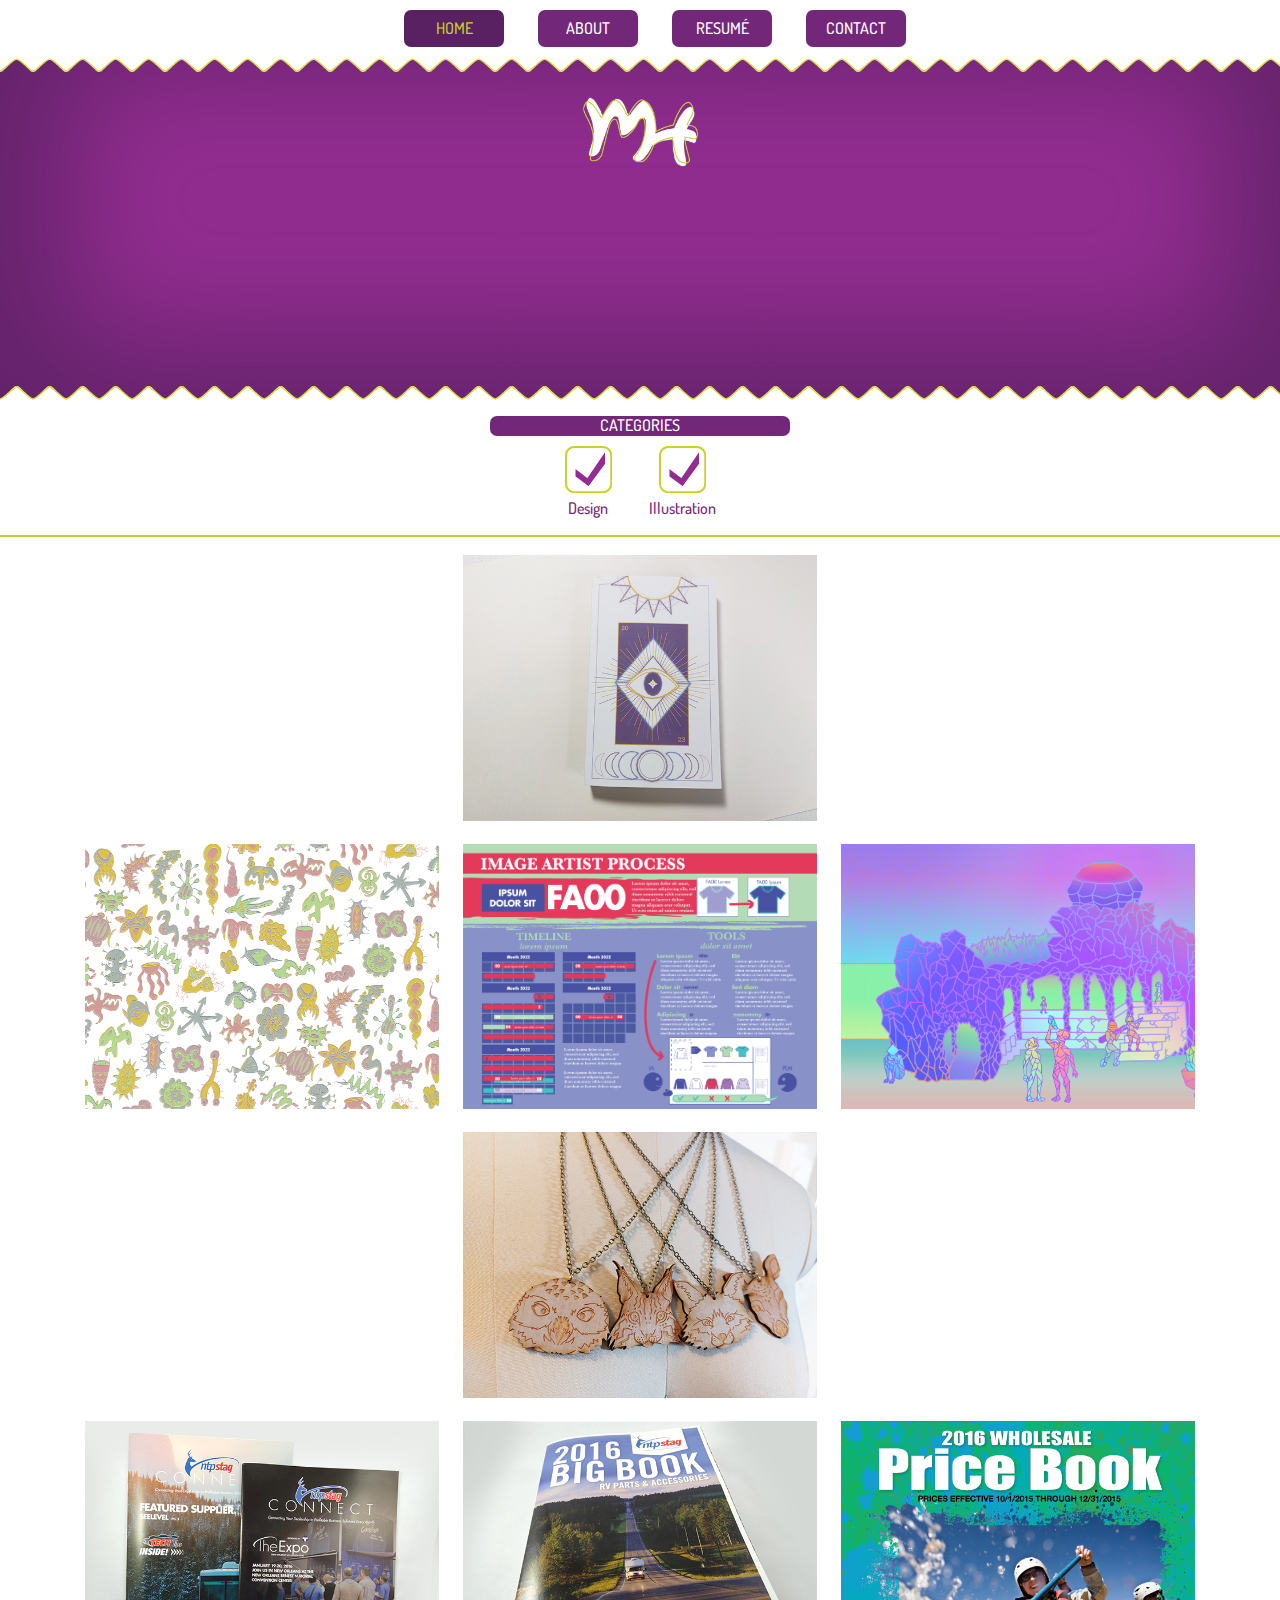
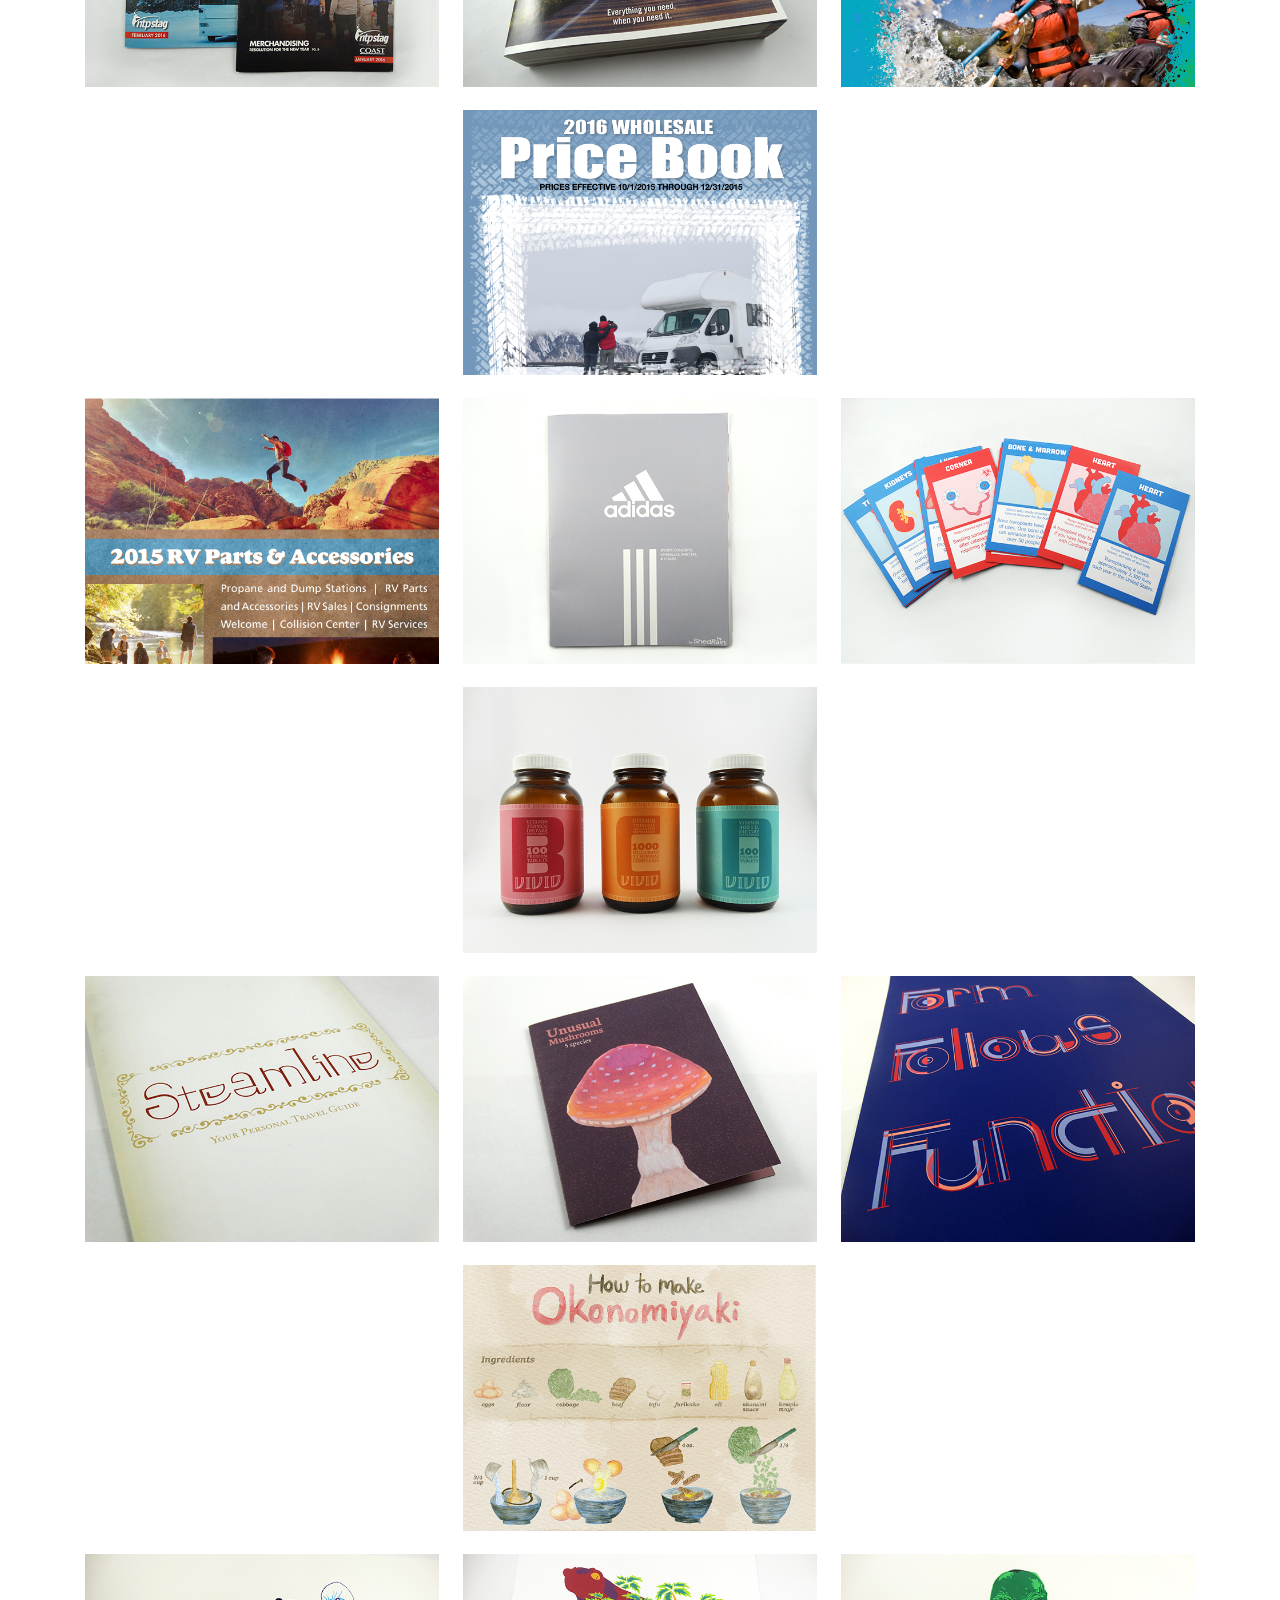
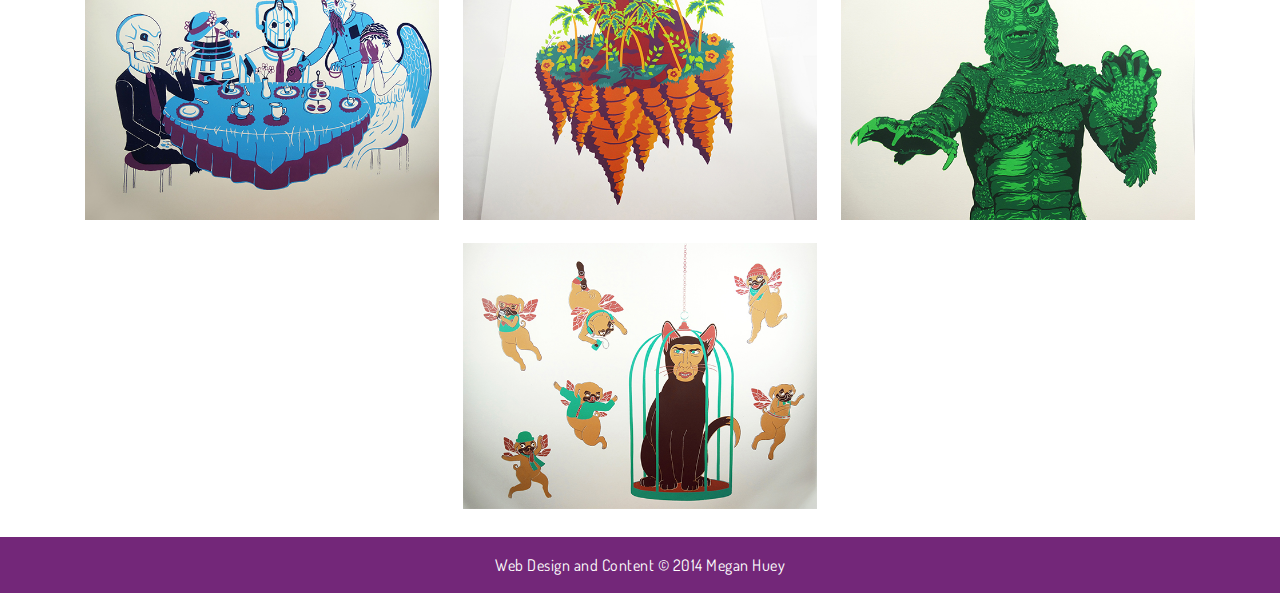
==== commit 86da24de: "fixed background padding that was affecting logo. New logo!" ====
--- a/index.html
+++ b/index.html
@@ -40,7 +40,7 @@
 	<div class="main">
 
     <div class="bgwrap">
-	<div class="background"><div class="wpcontainer"><img src="img/mhlogo4.png" class="logo_large"></div><img src="img/mhlogo4.png" class="logo_small"></div></div>
+	<div class="background"><div class="wpcontainer"><img src="img/mhlogo6.png" class="logo_large"></div><img src="img/mhlogo6.png" class="logo_small"></div></div>
     </div>
     <br>
 
@@ -99,8 +99,8 @@
  
   <div class="hcol-a">
 <div class="h3">2023 Cosmic Planner</div>
-paperback book<br><br>
-A 2023 Planner featuring a cosmic theme. Geometric patterns fill the pages, allowing the writer to take notes in a free-form manner. Published and printed by Barnes & Noble books.
+Paperback book<br><br>
+A 2023 Planner featuring a cosmic theme. Geometric patterns fill the 316 pages, allowing the writer to take notes in a free-form manner. The cover has a velvety feel. It's the perfect form factor to place in your bag and carry with you. Published and printed by Barnes & Noble books.
       <br>
 <a href="https://www.barnesandnoble.com/w/2023-planner-megan-huey/1142853857?ean=9798823164696">Order Here!</a>
 
@@ -213,7 +213,7 @@
   <div class="hcol-a">
 <div class="h3">Image Artist Infographic</div>
 Poster<br><br>
-This infographic captures the timelines, tools, and other related data involved in the Image Artist process. One season was used as the case study. Lorem Ipsum filler text replaces original text to preserve sensitive information.
+This infographic captures the timelines, tools, and other related data involved in the Image Artist process. One season was used as the case study. Lorem Ipsum filler text replaces original text to protect sensitive information.
 
 <br>
 11" W x 17" H
--- a/style.css
+++ b/style.css
@@ -157,7 +157,7 @@
 
 
 .background {
-	padding-top: 120px;
+	padding-top: 97px;
 	background: url('img/zigzag_tile3.png') repeat;
 	background-attachment: fixed;
 	height: 400px;
@@ -180,9 +180,8 @@
 .logo_large {
     display: block;
     margin: auto;
-	width: 280px;
-	
-	height: auto;
+    width: 115px;
+    height: auto;
 
 	/*box-shadow: 10px 0px 120px 60px rgba(89, 33, 97, 0.8);*/
 	
@@ -194,7 +193,7 @@
 .logo_small {
 	display: none;
 	margin: auto;
-	padding-top: 85px;
+	padding-top: 55px;
 }
 
 
